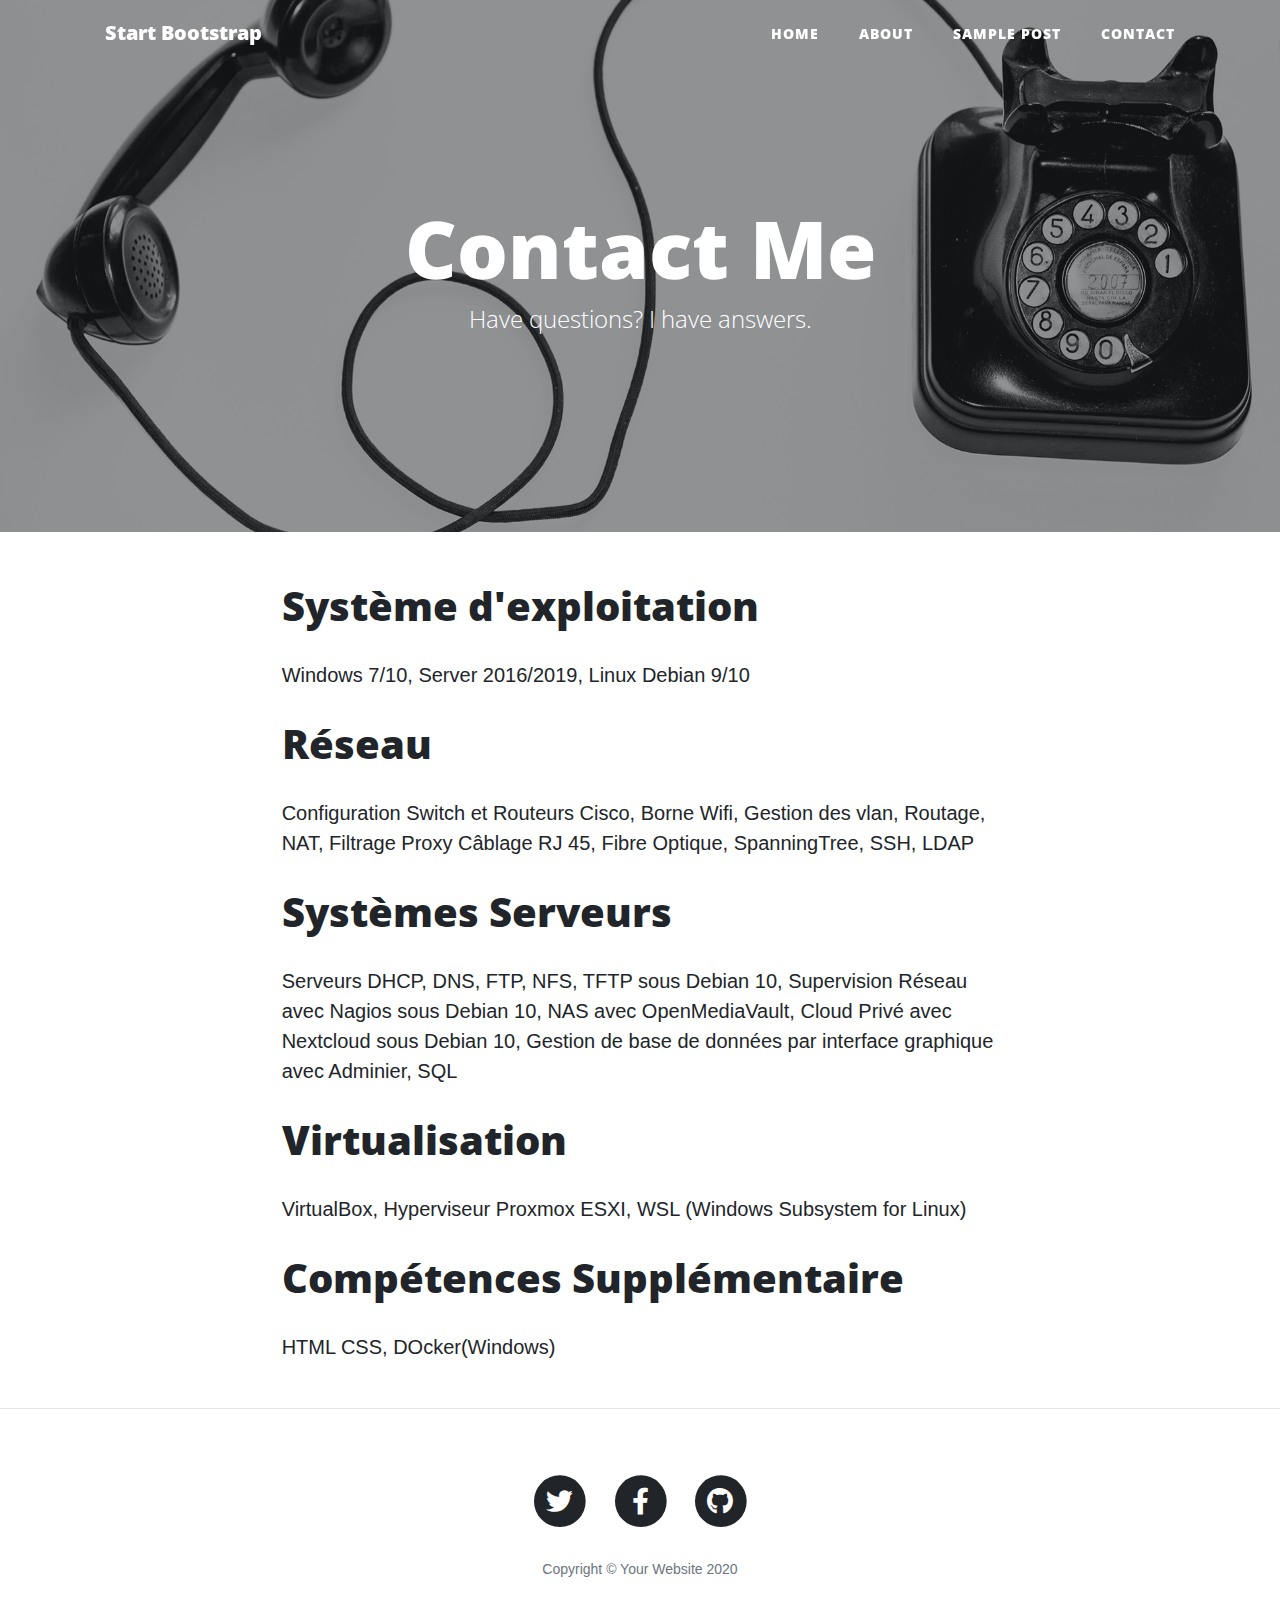
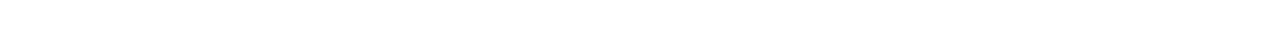
==== competence.html @ 8f1a5a25 "1st upload" ====
<!DOCTYPE html>
<html lang="en">

<head>

  <meta charset="utf-8">
  <meta name="viewport" content="width=device-width, initial-scale=1, shrink-to-fit=no">
  <meta name="description" content="">
  <meta name="author" content="">

  <title>Clean Blog - Start Bootstrap Theme</title>

  <!-- Bootstrap core CSS -->
  <link href="vendor/bootstrap/css/bootstrap.min.css" rel="stylesheet">

  <!-- Custom fonts for this template -->
  <link href="vendor/fontawesome-free/css/all.min.css" rel="stylesheet" type="text/css">
  <link href='https://fonts.googleapis.com/css?family=Lora:400,700,400italic,700italic' rel='stylesheet' type='text/css'>
  <link href='https://fonts.googleapis.com/css?family=Open+Sans:300italic,400italic,600italic,700italic,800italic,400,300,600,700,800' rel='stylesheet' type='text/css'>

  <!-- Custom styles for this template -->
  <link href="css/clean-blog.min.css" rel="stylesheet">

</head>

<body>

  <!-- Navigation -->
  <nav class="navbar navbar-expand-lg navbar-light fixed-top" id="mainNav">
    <div class="container">
      <a class="navbar-brand" href="index.html">Start Bootstrap</a>
      <button class="navbar-toggler navbar-toggler-right" type="button" data-toggle="collapse" data-target="#navbarResponsive" aria-controls="navbarResponsive" aria-expanded="false" aria-label="Toggle navigation">
        Menu
        <i class="fas fa-bars"></i>
      </button>
      <div class="collapse navbar-collapse" id="navbarResponsive">
        <ul class="navbar-nav ml-auto">
          <li class="nav-item">
            <a class="nav-link" href="index.html">Home</a>
          </li>
          <li class="nav-item">
            <a class="nav-link" href="about.html">About</a>
          </li>
          <li class="nav-item">
            <a class="nav-link" href="post.html">Sample Post</a>
          </li>
          <li class="nav-item">
            <a class="nav-link" href="contact.html">Contact</a>
          </li>
        </ul>
      </div>
    </div>
  </nav>

  <!-- Page Header -->
  <header class="masthead" style="background-image: url('img/contact-bg.jpg')">
    <div class="overlay"></div>
    <div class="container">
      <div class="row">
        <div class="col-lg-8 col-md-10 mx-auto">
          <div class="page-heading">
            <h1>Contact Me</h1>
            <span class="subheading">Have questions? I have answers.</span>
          </div>
        </div>
      </div>
    </div>
  </header>

  <!-- Main Content -->
  <div class="container">
    <div class="row">
      <div class="col-lg-8 col-md-10 mx-auto">
        <h1>Système d'exploitation</h1>
          <p>Windows 7/10, Server 2016/2019, Linux Debian 9/10 </p>
        <h1>Réseau</h1>
          <p>Configuration Switch et Routeurs Cisco, Borne Wifi, Gestion des vlan, 
            Routage, NAT, Filtrage Proxy Câblage RJ 45, Fibre Optique, SpanningTree,
             SSH, LDAP</p>
        <h1>Systèmes Serveurs</h1>
          <p> Serveurs DHCP, DNS, FTP, NFS, TFTP sous Debian 10,
            Supervision Réseau avec Nagios sous Debian 10, NAS avec OpenMediaVault,
            Cloud Privé avec Nextcloud sous Debian 10, Gestion de base de données par
            interface graphique avec Adminier, SQL</p>
        <h1>Virtualisation</h1>
            <p>VirtualBox, Hyperviseur Proxmox ESXI, WSL (Windows Subsystem for Linux)</p>
        <h1>Compétences Supplémentaire</h1>
            <p>HTML CSS, DOcker(Windows)</p>
      </div>
    </div>
  </div>

  <hr>

  <!-- Footer -->
  
  <footer>
    <div class="container">
      <div class="row">
        <div class="col-lg-8 col-md-10 mx-auto">
          <ul class="list-inline text-center">
            <li class="list-inline-item">
              <a href="https://twitter.com/EYuriJM" target="_blank">
                <span class="fa-stack fa-lg">
                  <i class="fas fa-circle fa-stack-2x"></i>
                  <i class="fab fa-twitter fa-stack-1x fa-inverse"></i>
                </span>
              </a>
            </li>
            <li class="list-inline-item">
              <a href="https://www.facebook.com/jarod.marie.7" target="_blank">
                <span class="fa-stack fa-lg">
                  <i class="fas fa-circle fa-stack-2x"></i>
                  <i class="fab fa-facebook-f fa-stack-1x fa-inverse"></i>
                </span>
              </a>
            </li>
            <li class="list-inline-item">
              <a href="https://github.com/EnVIL-Yuri" target="_blank">
                <span class="fa-stack fa-lg">
                  <i class="fas fa-circle fa-stack-2x"></i>
                  <i class="fab fa-github fa-stack-1x fa-inverse"></i>
                </span>
              </a>
            </li>
          </ul>
          <p class="copyright text-muted">Copyright &copy; Your Website 2020</p>
        </div>
      </div>
    </div>
  </footer>

  <!-- Bootstrap core JavaScript -->
  <script src="vendor/jquery/jquery.min.js"></script>
  <script src="vendor/bootstrap/js/bootstrap.bundle.min.js"></script>

  <!-- Contact Form JavaScript -->
  <script src="js/jqBootstrapValidation.js"></script>
  <script src="js/contact_me.js"></script>

  <!-- Custom scripts for this template -->
  <script src="js/clean-blog.min.js"></script>

</body>

</html>
---- css/clean-blog.min.css ----
/*!
 * Start Bootstrap - Clean Blog v5.0.9 (https://startbootstrap.com/themes/clean-blog)
 * Copyright 2013-2020 Start Bootstrap
 * Licensed under MIT (https://github.com/StartBootstrap/startbootstrap-clean-blog/blob/master/LICENSE)
 */

body {
    font-size: 20px;
    color: #212529;
    font-family: Lora, 'Times New Roman', serif
}

p {
    line-height: 1.5;
    margin: 30px 0
}

p a {
    text-decoration: underline
}

h1, h2, h3, h4, h5, h6 {
    font-weight: 800;
    font-family: 'Open Sans', 'Helvetica Neue', Helvetica, Arial, sans-serif
}

a {
    color: #212529;
    transition: all .2s
}

a:focus, a:hover {
    color: #0085a1
}

blockquote {
    font-style: italic;
    color: #868e96
}

.section-heading {
    font-size: 36px;
    font-weight: 700;
    margin-top: 60px
}

.caption {
    font-size: 14px;
    font-style: italic;
    display: block;
    margin: 0;
    padding: 10px;
    text-align: center;
    border-bottom-right-radius: 5px;
    border-bottom-left-radius: 5px
}

::-moz-selection {
    color: #fff;
    background: #0085a1;
    text-shadow: none
}

::selection {
    color: #fff;
    background: #0085a1;
    text-shadow: none
}

img::-moz-selection {
    color: #fff;
    background: 0 0
}

img::selection {
    color: #fff;
    background: 0 0
}

img::-moz-selection {
    color: #fff;
    background: 0 0
}

#mainNav {
    position: absolute;
    border-bottom: 1px solid #e9ecef;
    background-color: #fff;
    font-family: 'Open Sans', 'Helvetica Neue', Helvetica, Arial, sans-serif
}

#mainNav .navbar-brand {
    font-weight: 800;
    color: #343a40
}

#mainNav .navbar-toggler {
    font-size: 12px;
    font-weight: 800;
    padding: 13px;
    text-transform: uppercase;
    color: #343a40
}

#mainNav .navbar-nav>li.nav-item>a {
    font-size: 14px;
    font-weight: 800;
    letter-spacing: 1px;
    text-transform: uppercase
}

@media only screen and (min-width:992px) {
    #mainNav {
        border-bottom: 1px solid transparent;
        background: 0 0
    }
    #mainNav .navbar-brand {
        padding: 10px 20px;
        color: #fff
    }
    #mainNav .navbar-brand:focus, #mainNav .navbar-brand:hover {
        color: rgba(255, 255, 255, .8)
    }
    #mainNav .navbar-nav>li.nav-item>a {
        padding: 10px 20px;
        color: #fff
    }
    #mainNav .navbar-nav>li.nav-item>a:focus, #mainNav .navbar-nav>li.nav-item>a:hover {
        color: rgba(255, 255, 255, .8)
    }
}

@media only screen and (min-width:992px) {
    #mainNav {
        transition: background-color .2s;
        transform: translate3d(0, 0, 0);
        -webkit-backface-visibility: hidden
    }
    #mainNav.is-fixed {
        position: fixed;
        top: -67px;
        transition: transform .2s;
        border-bottom: 1px solid #fff;
        background-color: rgba(255, 255, 255, .9)
    }
    #mainNav.is-fixed .navbar-brand {
        color: #212529
    }
    #mainNav.is-fixed .navbar-brand:focus, #mainNav.is-fixed .navbar-brand:hover {
        color: #0085a1
    }
    #mainNav.is-fixed .navbar-nav>li.nav-item>a {
        color: #212529
    }
    #mainNav.is-fixed .navbar-nav>li.nav-item>a:focus, #mainNav.is-fixed .navbar-nav>li.nav-item>a:hover {
        color: #0085a1
    }
    #mainNav.is-visible {
        transform: translate3d(0, 100%, 0)
    }
}

header.masthead {
    margin-bottom: 50px;
    background: no-repeat center center;
    background-color: #868e96;
    background-attachment: scroll;
    position: relative;
    background-size: cover
}

header.masthead .overlay {
    position: absolute;
    top: 0;
    left: 0;
    height: 100%;
    width: 100%;
    background-color: #212529;
    opacity: .5
}

header.masthead .page-heading, header.masthead .post-heading, header.masthead .site-heading {
    padding: 200px 0 150px;
    color: #fff
}

@media only screen and (min-width:768px) {
    header.masthead .page-heading, header.masthead .post-heading, header.masthead .site-heading {
        padding: 200px 0
    }
}

header.masthead .page-heading, header.masthead .site-heading {
    text-align: center
}

header.masthead .page-heading h1, header.masthead .site-heading h1 {
    font-size: 50px;
    margin-top: 0
}

header.masthead .page-heading .subheading, header.masthead .site-heading .subheading {
    font-size: 24px;
    font-weight: 300;
    line-height: 1.1;
    display: block;
    margin: 10px 0 0;
    font-family: 'Open Sans', 'Helvetica Neue', Helvetica, Arial, sans-serif
}

@media only screen and (min-width:768px) {
    header.masthead .page-heading h1, header.masthead .site-heading h1 {
        font-size: 80px
    }
}

header.masthead .post-heading h1 {
    font-size: 35px
}

header.masthead .post-heading .meta, header.masthead .post-heading .subheading {
    line-height: 1.1;
    display: block
}

header.masthead .post-heading .subheading {
    font-size: 24px;
    font-weight: 600;
    margin: 10px 0 30px;
    font-family: 'Open Sans', 'Helvetica Neue', Helvetica, Arial, sans-serif
}

header.masthead .post-heading .meta {
    font-size: 20px;
    font-weight: 300;
    font-style: italic;
    font-family: Lora, 'Times New Roman', serif
}

header.masthead .post-heading .meta a {
    color: #fff
}

@media only screen and (min-width:768px) {
    header.masthead .post-heading h1 {
        font-size: 55px
    }
    header.masthead .post-heading .subheading {
        font-size: 30px
    }
}

.post-preview>a {
    color: #212529
}

.post-preview>a:focus, .post-preview>a:hover {
    text-decoration: none;
    color: #0085a1
}

.post-preview>a>.post-title {
    font-size: 30px;
    margin-top: 30px;
    margin-bottom: 10px
}

.post-preview>a>.post-subtitle {
    font-weight: 300;
    margin: 0 0 10px
}

.post-preview>.post-meta {
    font-size: 18px;
    font-style: italic;
    margin-top: 0;
    color: #868e96
}

.post-preview>.post-meta>a {
    text-decoration: none;
    color: #212529
}

.post-preview>.post-meta>a:focus, .post-preview>.post-meta>a:hover {
    text-decoration: underline;
    color: #0085a1
}

@media only screen and (min-width:768px) {
    .post-preview>a>.post-title {
        font-size: 36px
    }
}

.floating-label-form-group {
    font-size: 14px;
    position: relative;
    margin-bottom: 0;
    padding-bottom: .5em;
    border-bottom: 1px solid #dee2e6
}

.floating-label-form-group input, .floating-label-form-group textarea {
    font-size: 1.5em;
    position: relative;
    z-index: 1;
    padding: 0;
    resize: none;
    border: none;
    border-radius: 0;
    background: 0 0;
    box-shadow: none!important;
    font-family: Lora, 'Times New Roman', serif
}

.floating-label-form-group input::-webkit-input-placeholder, .floating-label-form-group textarea::-webkit-input-placeholder {
    color: #868e96;
    font-family: Lora, 'Times New Roman', serif
}

.floating-label-form-group label {
    font-size: .85em;
    line-height: 1.764705882em;
    position: relative;
    z-index: 0;
    top: 2em;
    display: block;
    margin: 0;
    transition: top .3s ease, opacity .3s ease;
    opacity: 0
}

.floating-label-form-group .help-block {
    margin: 15px 0
}

.floating-label-form-group-with-value label {
    top: 0;
    opacity: 1
}

.floating-label-form-group-with-focus label {
    color: #0085a1
}

form .form-group:first-child .floating-label-form-group {
    border-top: 1px solid #dee2e6
}

footer {
    padding: 50px 0 65px
}

footer .list-inline {
    margin: 0;
    padding: 0
}

footer .copyright {
    font-size: 14px;
    margin-bottom: 0;
    text-align: center
}

.btn {
    font-size: 14px;
    font-weight: 800;
    padding: 15px 25px;
    letter-spacing: 1px;
    text-transform: uppercase;
    border-radius: 0;
    font-family: 'Open Sans', 'Helvetica Neue', Helvetica, Arial, sans-serif
}

.btn-primary {
    background-color: #0085a1;
    border-color: #0085a1
}

.btn-primary:active, .btn-primary:focus, .btn-primary:hover {
    color: #fff;
    background-color: #00657b!important;
    border-color: #00657b!important
}

.btn-lg {
    font-size: 16px;
    padding: 25px 35px
}

* {
    box-sizing: border-box;
  }
  
  body {
    font-family: Arial, Helvetica, sans-serif;
  }
  
  /* Float four columns side by side */
  .column {
    float: left;
    width: 23%;
    padding: 0 10px;
  }
  
  /* Remove extra left and right margins, due to padding in columns */
  .row {margin: 0 -5px;}
  
  /* Clear floats after the columns */
  .row:after {
    content: "";
    display: table;
    clear: both;
  }
  
  /* Style the counter cards */
  .card {
    box-shadow: 0 4px 8px 0 rgba(0, 0, 0, 0.2); /* this adds the "card" effect */
    padding: 16px;
    text-align: center;
    background-color: #f1f1f1;
  }
  
  /* Responsive columns - one column layout (vertical) on small screens */
  @media screen and (max-width: 600px) {
    .column {
      width: 100%;
      display: block;
      margin-bottom: 20px;
    }
  }
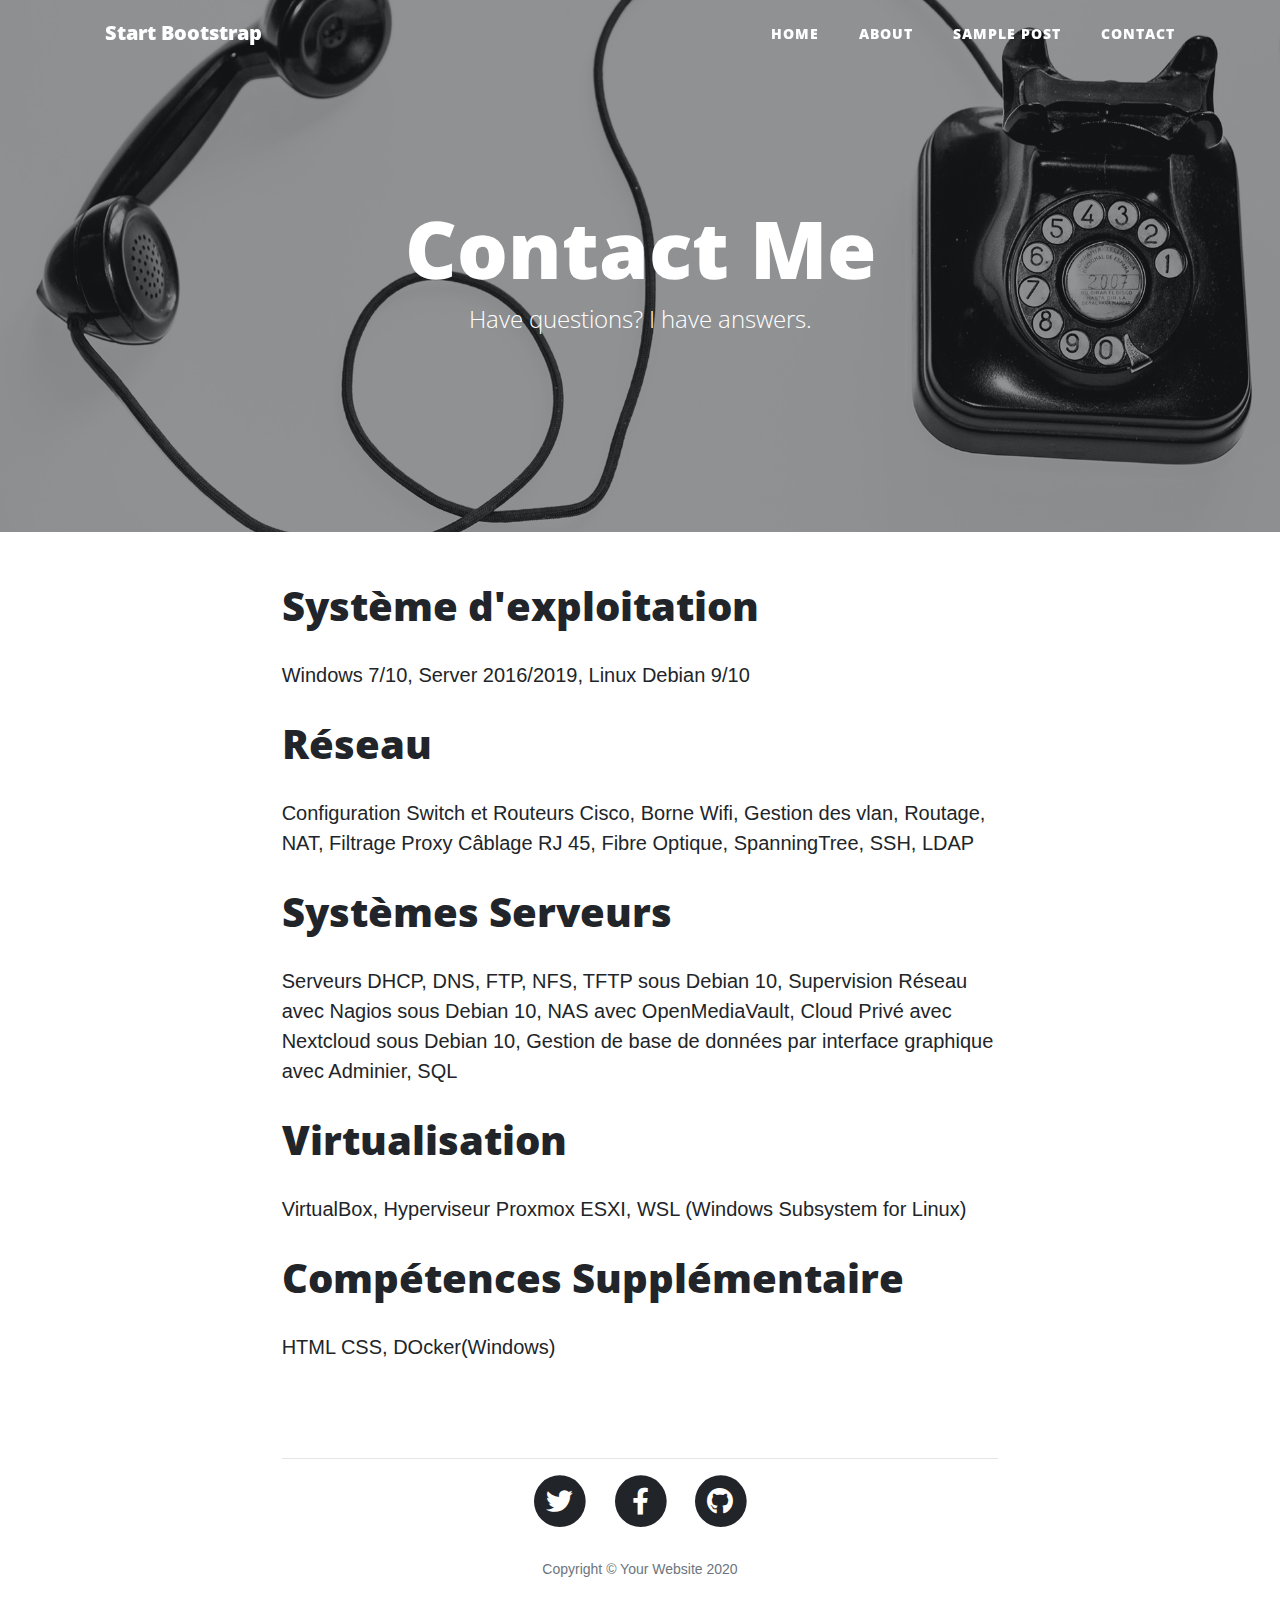
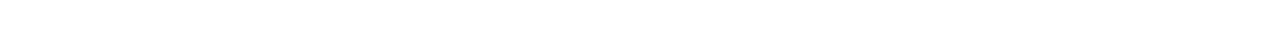
==== commit e2b6f167: "modif 2" ====
--- a/competence.html
+++ b/competence.html
@@ -90,8 +90,6 @@
     </div>
   </div>
 
-  <hr>
-
   <!-- Footer -->
   
   <footer>
@@ -99,6 +97,7 @@
       <div class="row">
         <div class="col-lg-8 col-md-10 mx-auto">
           <ul class="list-inline text-center">
+            <hr>   <!-- affiche un trait de separation-->
             <li class="list-inline-item">
               <a href="https://twitter.com/EYuriJM" target="_blank">
                 <span class="fa-stack fa-lg">
